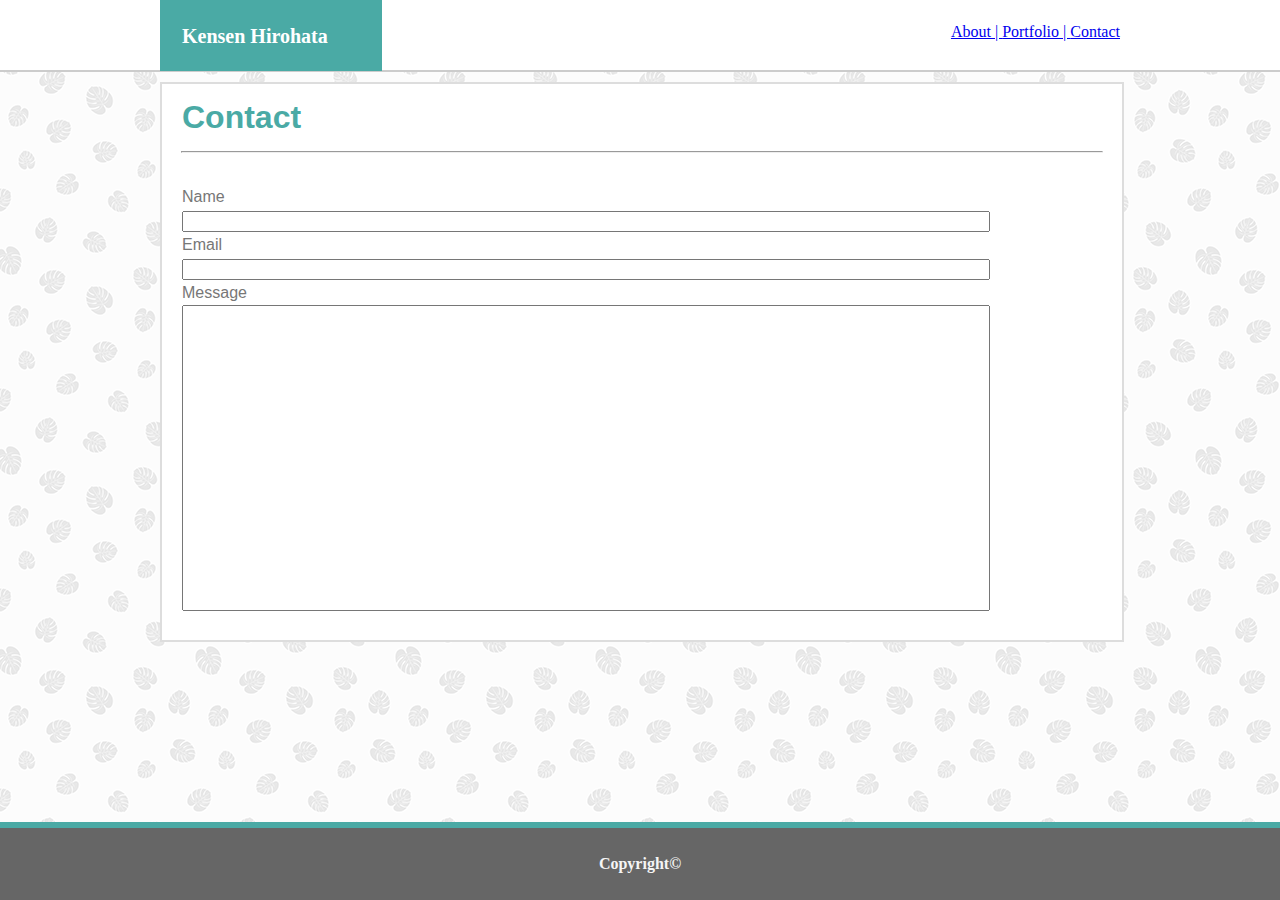
==== contact.html @ cc9528b0 "EOD 8-20-2019" ====
<!DOCTYPE html>
<html lang="en-us">

<head>
    <meta charset="UTF-8">
    <title>Regular HW Assignment 1</title>
    <title>Kensen's Portfolio</title>
    <link rel="stylesheet" href="assets/css/style.css">

</head>

<body>

    <header>
        <div id="HeaderBackground">
            <div class="containerTop">
                <div id="NameBox"><b>Kensen Hirohata</b>
                </div>
                <div id="LinksBox">
                    <a href="index.html">About | </a>
                    <a href="portfolio.html"> Portfolio | </a>
                    <a href="contact.html"> Contact</a>
                </div>
            </div>
        </div>
        <!-- It seems like it's better to not use p when you 
        don't have to, essentially just use div.  Else the margins
        get all screwy-->
    </header>
    </div>


    <div class="containerBottom">
        <section id="sectionBox">

            <h1>Contact</h1>
            <hr>
            <div id="formSection">
                <br>
                Name
                <br>
                <input type="text" name="Name">
                <br>
                Email
                <br>
                <input type="text" name="Name">
                <br>
                Message
                <br>
                <input id="longInput" type="text" name="Name">
            </div>

        </section>
    </div>


    <footer>
        <br><b>Copyright©</b>
    </footer>



</body>

</html>
---- assets/css/style.css ----
body {
    line-height: 150%;
    width: 100%;
    /* In order to get the "container" to be 960px, I had to
    set the body width to be 150%.  This seems arbitrary though
    was there any other way */
    background-image: url("../images/palm-leaf.png");
    margin-top: 0px;
    margin-left: 0px;
    
}

#NameBox {
    float: left;
    color:White;
    background-color: #4aaaa5;
    width: 200px;
    position:relative;
    margin-left: 0px;
    font-size: 20px;
    padding-left: 22px;
    display: flex;
    align-items: center;
    text-align: center;
    height: 71px;
}

#LinksBox {
    float: right;
    margin-right: 0px;
    margin-top: 20px;

}

#hrClear {
    clear:both;
    
    position:relative;
    left: 0px;
}

.containerTop {
    position: relative;
    margin-left: auto;
    margin-right: auto;
    width: 960px;
}

.containerBottom {
    width: 960px;
    position: relative;
    margin-left: auto;
    margin-right: auto;
}

/*Split container into containerTop and containerBottom so that hr line
wouldn't be part of the "container" */

#sectionBox {
    position: absolute;
    width: 960px;
    margin-left: auto;
    margin-right: auto;
    margin-top: 10px;
    border: 2px solid #dddddd;
    background: white;
    font-family: 'Arial', 'Helvetica Neue', Helvetica, sans-serif;
    color: #777777;
}

footer {
    clear: both;
    position: absolute;
    bottom: 0px;
    text-align: center;
    width: 100%;
    height: 8%;
    background-color: #666666;
    color: whitesmoke;
    border-top: 6px solid #4aaaa5;
    margin-left: 0px;
}

#myImage {
    float: left;
    margin-right: 10px;
}

#paragraph {
    float: right;
    margin-left: 20px;
    margin-right: 20px;
}

h1 {
    margin-left: 20px;
    color: #4aaaa5;
}

header {
    background: white;
    height: 70px;
    margin-left: 0px;
    margin-right: 0px;
    margin-top: 0px;
    border-bottom: 2px solid #cccccc;
    font-family: 'Georgia', Times, Times New Roman, serif;
    position: relative;
    padding: auto;
    width: 100%;
}

hr {
    width: 920px;
}

/* CONTACT CSS */

.contactHeaders {
    font-size: 10px;
}

#formSection {
    margin-left: 20px;
    margin-bottom: 3%;
}

input {
    width: 800px;
}

#longInput {
    height: 300px;
}
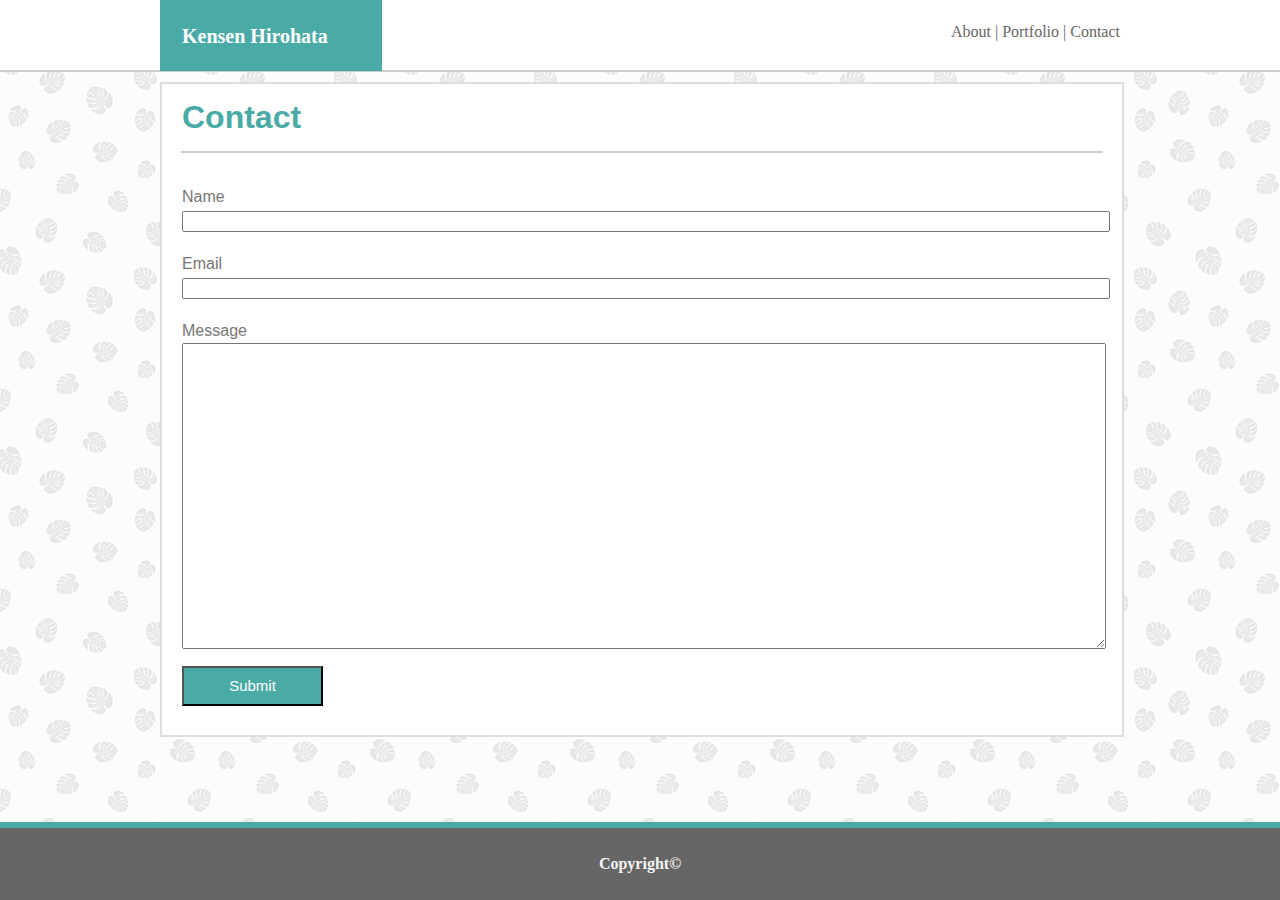
==== commit df4d9cbb: "EOD 2019_0821 - mostly done, may need to fix scrolling on index.html" ====
--- a/contact.html
+++ b/contact.html
@@ -3,10 +3,10 @@
 
 <head>
     <meta charset="UTF-8">
-    <title>Regular HW Assignment 1</title>
+    
     <title>Kensen's Portfolio</title>
     <link rel="stylesheet" href="assets/css/style.css">
-
+    <STYLE>A {text-decoration: none;} </STYLE>
 </head>
 
 <body>
@@ -17,9 +17,9 @@
                 <div id="NameBox"><b>Kensen Hirohata</b>
                 </div>
                 <div id="LinksBox">
-                    <a href="index.html">About | </a>
-                    <a href="portfolio.html"> Portfolio | </a>
-                    <a href="contact.html"> Contact</a>
+                    <a id="GrayLinks" href="index.html">About | </a>
+                    <a id="GrayLinks" href="portfolio.html"> Portfolio | </a>
+                    <a id="GrayLinks" href="contact.html"> Contact</a>
                 </div>
             </div>
         </div>
@@ -47,7 +47,9 @@
                 <br>
                 Message
                 <br>
-                <input id="longInput" type="text" name="Name">
+                <textarea id="textAreaInput"></textarea>
+                <br>
+                <input id="submitButton" type="submit" name="name">
             </div>
 
         </section>
--- a/assets/css/style.css
+++ b/assets/css/style.css
@@ -66,6 +66,7 @@
     background: white;
     font-family: 'Arial', 'Helvetica Neue', Helvetica, sans-serif;
     color: #777777;
+    overflow: scroll;
 }
 
 footer {
@@ -112,6 +113,8 @@
 
 hr {
     width: 920px;
+    
+    border: 1px solid #cccccc;
 }
 
 /* CONTACT CSS */
@@ -126,9 +129,173 @@
 }
 
 input {
-    width: 800px;
-}
-
-#longInput {
+    width: 920px;
+    margin-bottom: 20px;
+}
+
+#textAreaInput {
     height: 300px;
-}+    width:918px;
+    max-width: 918px;
+    max-height: 380px;
+    min-height: 200px;
+    min-width: 918px;
+}
+
+#submitButton {
+    width:15%;
+    height:40px;
+    background-color: #4aaaa5;
+    color: white;
+    font-size: 15px;
+    margin-top: 10px;
+    margin-bottom: 0px;
+}
+
+/* Portfolio CSS */
+
+.thumbnails {
+    width: 200px;
+    height: 175px;
+    margin-left: 0px;
+    margin-top: 0px;
+    margin-right: 20px;
+    margin-bottom: 10px;
+    position: relative;
+    
+}
+
+#thumbnailBox1 {
+    background-color:  #4aaaa5;
+    width: 200px;
+    height: 45px;
+    position: absolute;
+    top: 100px;
+    z-index: 1;
+    margin: 0px 0px 0px 0px;
+    display: flex;
+    align-items: center;
+    text-align: center;
+    color:white;
+    font-weight:bold;
+    
+}
+
+#thumbnailBox2 {
+    background-color:  #4aaaa5;
+    width: 200px;
+    height: 45px;
+    position: absolute;
+    top: 100px;
+    left: 224px;
+    z-index: 1;
+    margin: 0px 0px 0px 0px;
+    display: flex;
+    align-items: center;
+    text-align: center;
+    color:white;
+    font-weight:bold;
+}
+
+#thumbnailBox3 {
+    background-color:  #4aaaa5;
+    width: 200px;
+    height: 45px;
+    position: absolute;
+    top: 290px;
+    z-index: 1;
+    margin: 0px 0px 0px 0px;
+    display: flex;
+    align-items: center;
+    text-align: center;
+    color:white;
+    font-weight:bold;
+}
+
+#thumbnailBox4 {
+    background-color:  #4aaaa5;
+    width: 200px;
+    height: 45px;
+    position: absolute;
+    top: 290px;
+    left: 224px;
+    z-index: 1;
+    margin: 0px 0px 0px 0px;
+    display: flex;
+    align-items: center;
+    text-align: center;
+    color:white;
+    font-weight:bold;
+}
+
+#thumbnailBox5 {
+    background-color:  #4aaaa5;
+    width: 200px;
+    height: 45px;
+    position: absolute;
+    top: 480px;
+    z-index: 1;
+    margin: 0px 0px 0px 0px;
+    display: flex;
+    align-items: center;
+    text-align: center;
+    color:white;
+    font-weight:bold;
+}
+
+.thumbnailContainer {
+    position: relative;
+    width: 460px;
+    height: 580px;
+   
+    margin-left: 20px;
+    
+}
+
+#GrayLinks {
+    color: #666666;
+}
+
+#WhiteLinks {
+    color: #ffffff;
+}
+
+}
+/* Scrapped
+.thumbnailSectionRow1 {
+    width: 200px;
+    height: 175px;
+    margin-left: 20px;
+    margin-top: 20px;
+    margin-right: 10px;
+    position: relative; 
+    
+}
+
+.thumbnailSectionRow2 {
+    width: 200px;
+    height: 175px;
+    margin-left: 0px;
+    margin-top: 20px;
+    margin-right: 10px;
+    top: 0px;
+    position: relative; 
+    float: left;
+    
+}
+
+.thumbnailSectionRow3 {
+    width: 200px;
+    height: 175px;
+    margin-left: 240px;
+    margin-top: 20px;
+    margin-right: 10px;
+    top: 200px;
+    position: relative; 
+    float: left;
+}
+
+
+
+    */
+
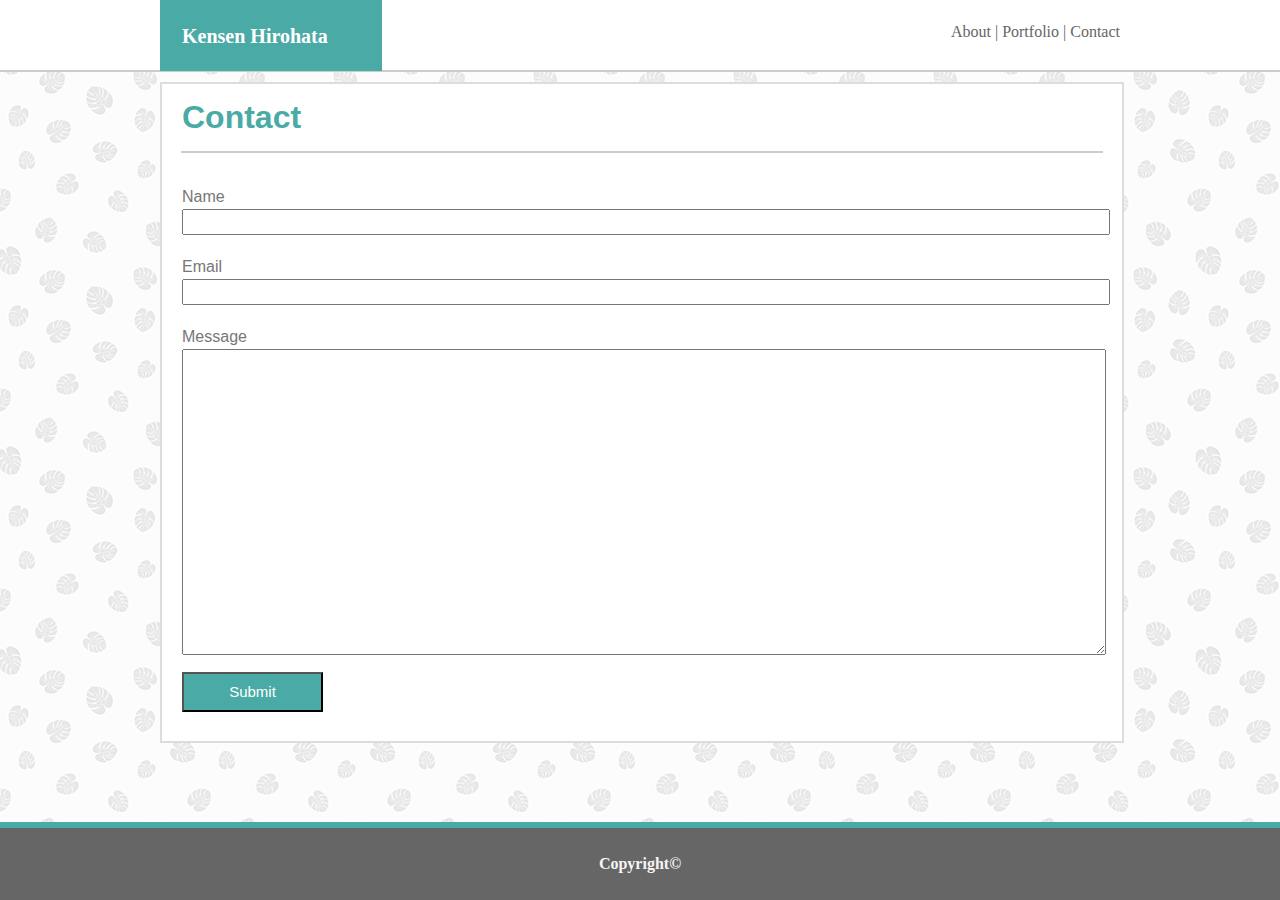
==== commit 8d3638ca: "EOD 2019_0822" ====
--- a/contact.html
+++ b/contact.html
@@ -39,17 +39,17 @@
                 <br>
                 Name
                 <br>
-                <input type="text" name="Name">
+                <input id="singleLine" type="text" name="Name">
                 <br>
                 Email
                 <br>
-                <input type="text" name="Name">
+                <input id="singleLine" type="text" name="Name">
                 <br>
                 Message
                 <br>
                 <textarea id="textAreaInput"></textarea>
                 <br>
-                <input id="submitButton" type="submit" name="name">
+                <input class="submitButton" type="submit" name="name">
             </div>
 
         </section>
--- a/assets/css/style.css
+++ b/assets/css/style.css
@@ -44,6 +44,7 @@
     margin-left: auto;
     margin-right: auto;
     width: 960px;
+    font-family: 'Georgia', Times, Times New Roman, serif;
 }
 
 .containerBottom {
@@ -51,6 +52,7 @@
     position: relative;
     margin-left: auto;
     margin-right: auto;
+    font-family: 'Arial', 'Helvetica Neue', Helvetica, sans-serif;
 }
 
 /*Split container into containerTop and containerBottom so that hr line
@@ -66,7 +68,7 @@
     background: white;
     font-family: 'Arial', 'Helvetica Neue', Helvetica, sans-serif;
     color: #777777;
-    overflow: scroll;
+    
 }
 
 footer {
@@ -142,7 +144,7 @@
     min-width: 918px;
 }
 
-#submitButton {
+.submitButton {
     width:15%;
     height:40px;
     background-color: #4aaaa5;
@@ -152,6 +154,16 @@
     margin-bottom: 0px;
 }
 
+input.submitButton:hover {
+    background: goldenrod;
+    transition: 0.5s;
+}
+
+#singleLine {
+    height: 20px;
+    font-size: 15px;
+}
+
 /* Portfolio CSS */
 
 .thumbnails {
@@ -181,6 +193,7 @@
     
 }
 
+
 #thumbnailBox2 {
     background-color:  #4aaaa5;
     width: 200px;
@@ -258,6 +271,7 @@
 
 #WhiteLinks {
     color: #ffffff;
+    margin: 0 auto;
 }
 
 }
